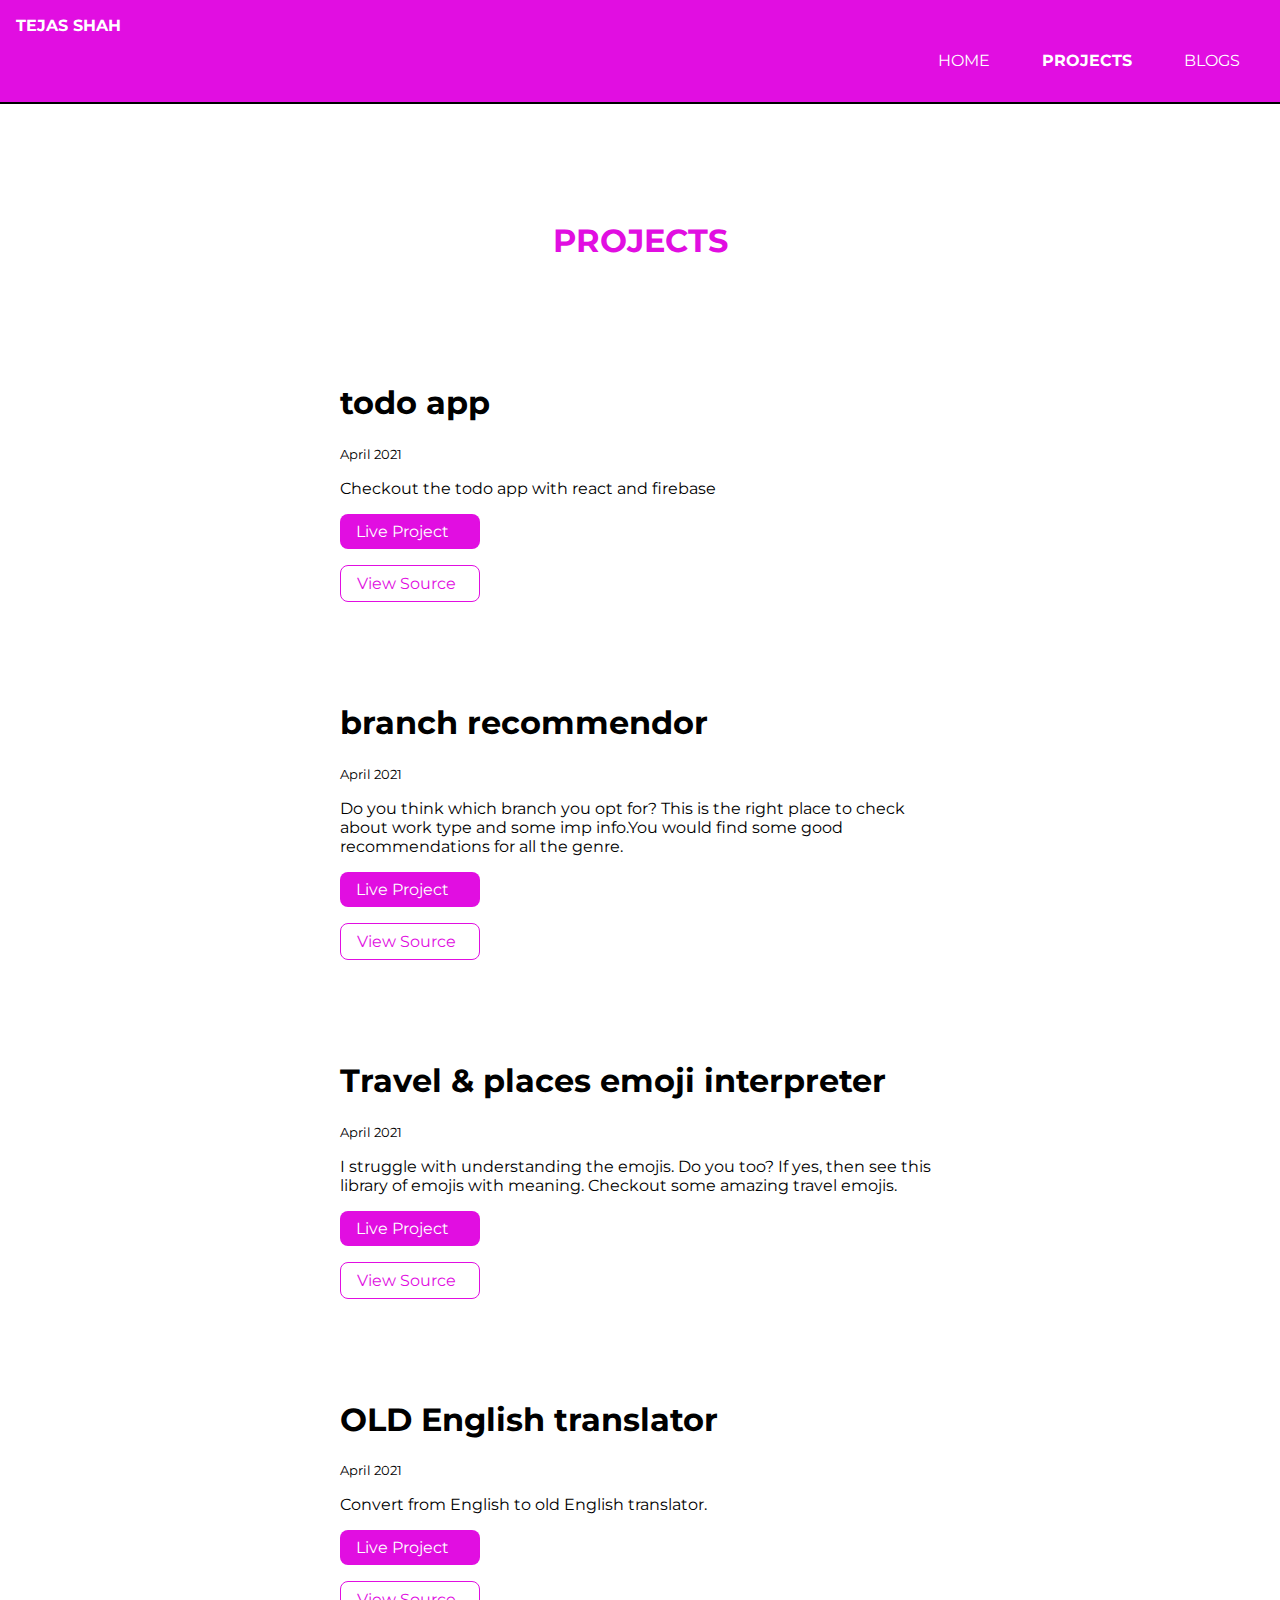
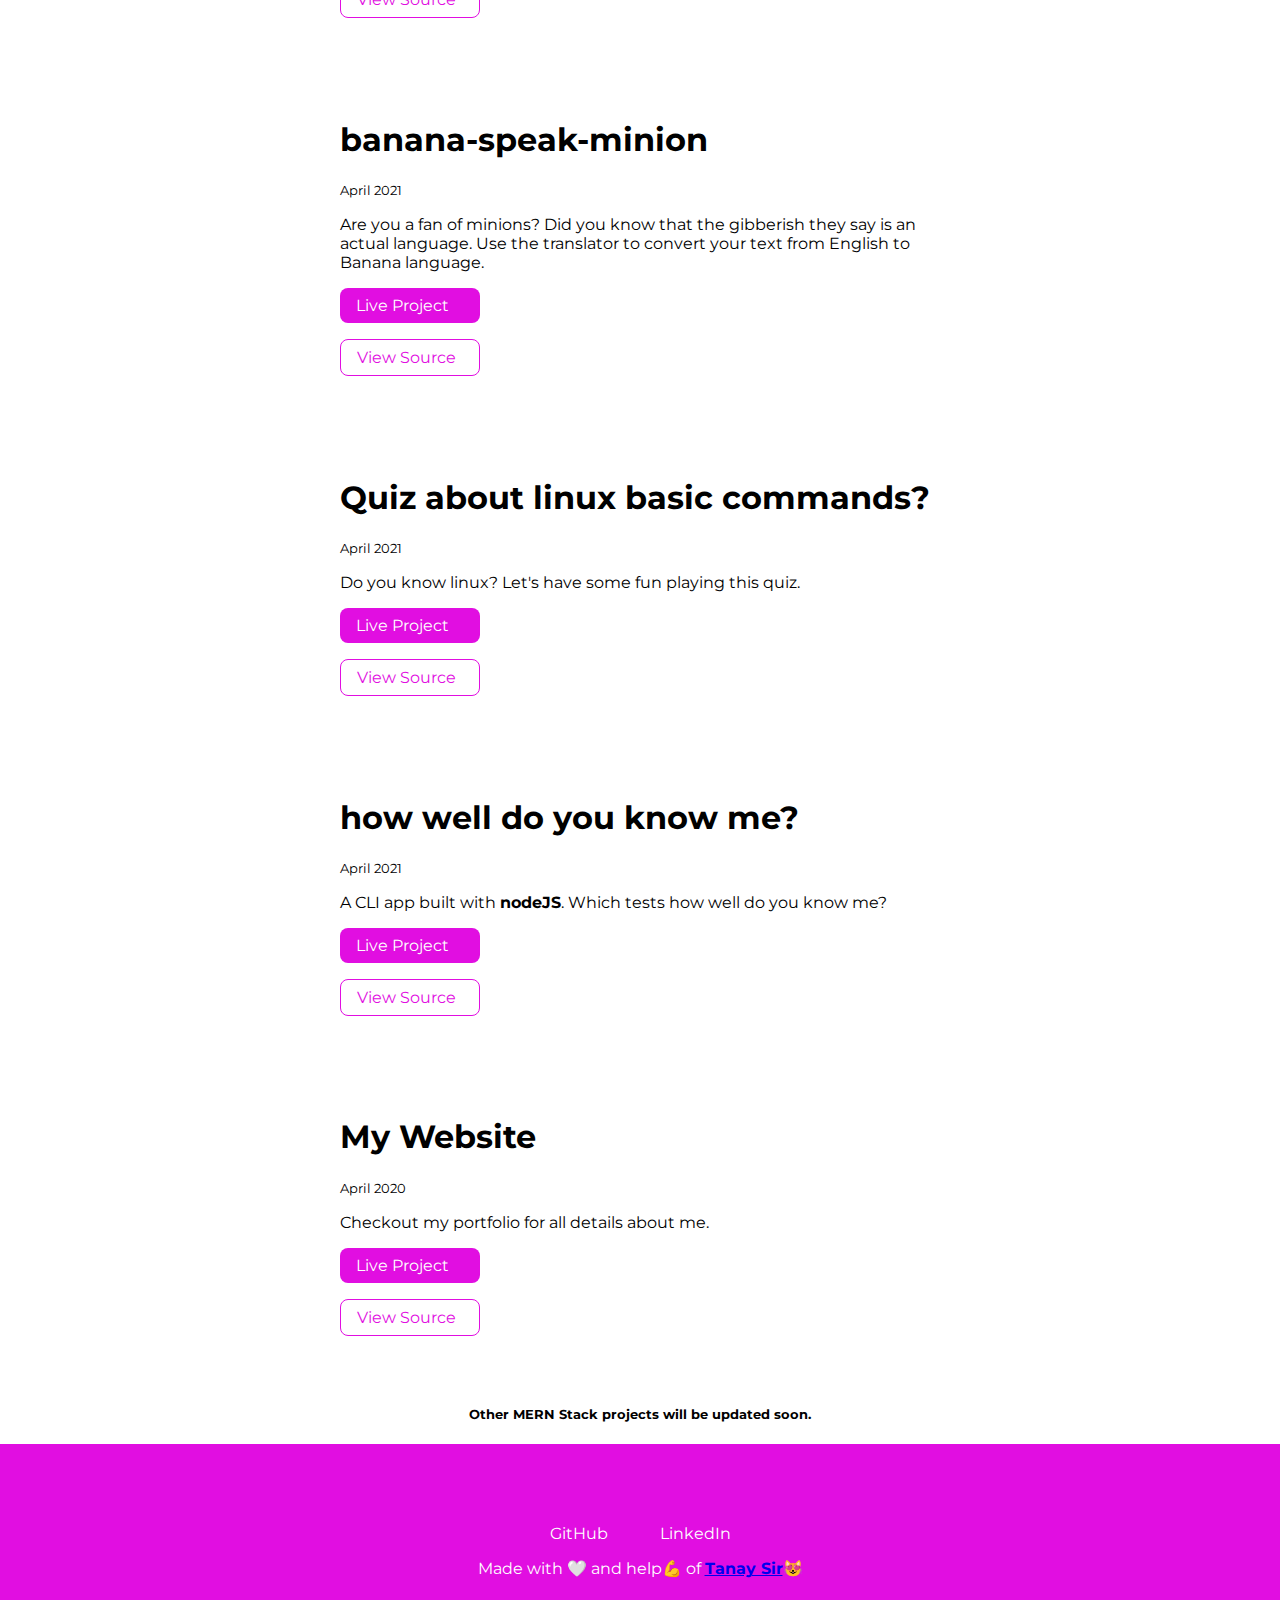
==== projects.html @ f5de3fc9 "Initial commit" ====
<!DOCTYPE html>
<html lang="en">
  <head>
    <meta charset="UTF-8" />
    <meta name="viewport" content="width=device-width, initial-scale=1.0" />
    <link href="./styles.css" rel="stylesheet" />
    <title>PROJECTS | TEJAS SHAH</title>
  </head>
  <body>
    <nav class="navigation container">
      <div class="nav-brand">TEJAS SHAH</div>
      <ul class="list-non-bullet nav-pills">
        <li class="list-item-inline">
          <a class="link" href="./index.html">HOME</a>
        </li>
        <li class="list-item-inline">
          <a class="link link-active" href="./projects.html">PROJECTS</a>
        </li>
        <li class="list-item-inline">
          <a class="link" href="./blogs.html">BLOGS</a>
        </li>
      </ul>
    </nav>

    <header class="hero">
      <h1 class="hero-heading">
        <span class="heading-inverted">PROJECTS</span>
      </h1>
    </header>

    <ul class="list-non-bullet">
      <li>
        <article class="showcase-list container container-center">
          <h1>todo app</h1>
          <small>April 2021</small>
          <p>Checkout the todo app with react and firebase</p>

          <a class="link link-primary" href="https://todo-app-da352.web.app/"
            >Live Project</a
          >
          <a
            class="link link-secondary"
            href="https://github.com/PUNITBATRA/todo"
            >View Source</a
          >
        </article>
      </li>

      <li>
        <article class="showcase-list container container-center">
          <h1>branch recommendor</h1>
          <small>April 2021</small>
          <p>
            Do you think which branch you opt for? This is the right place to
            check about work type and some imp info.You would find some good
            recommendations for all the genre.
          </p>

          <a class="link link-primary" href="https://70x5s.csb.app/"
            >Live Project</a
          >
          <a
            class="link link-secondary"
            href="https://codesandbox.io/s/inspiring-wave-70x5s"
            >View Source</a
          >
        </article>
      </li>

      <li>
        <article class="showcase-list container container-center">
          <h1>Travel & places emoji interpreter</h1>
          <small>April 2021</small>
          <p>
            I struggle with understanding the emojis. Do you too? If yes, then
            see this library of emojis with meaning. Checkout some amazing
            travel emojis.
          </p>

          <a class="link link-primary" href="https://go7t5.csb.app/"
            >Live Project</a
          >
          <a class="link link-secondary" href="https://codesandbox.io/s/go7t5"
            >View Source</a
          >
        </article>
      </li>

      <li>
        <article class="showcase-list container container-center">
          <h1>OLD English translator</h1>
          <small>April 2021</small>
          <p>Convert from English to old English translator.</p>

          <a
            class="link link-primary"
            href="https://oldenglishtranslator.netlify.app/"
            >Live Project</a
          >
          <a
            class="link link-secondary"
            href="https://github.com/PUNITBATRA/oldenglish-translator"
            >View Source</a
          >
        </article>
      </li>

      <li>
        <article class="showcase-list container container-center">
          <h1>banana-speak-minion</h1>
          <small>April 2021</small>
          <p>
            Are you a fan of minions? Did you know that the gibberish they say
            is an actual language. Use the translator to convert your text from
            English to Banana language.
          </p>

          <a
            class="link link-primary"
            href="https://banana-speak-minion.netlify.app/"
            >Live Project</a
          >
          <a
            class="link link-secondary"
            href="https://github.com/PUNITBATRA/banana-speak-minion"
            >View Source</a
          >
        </article>
      </li>
      <li>
        <article class="showcase-list container container-center">
          <h1>Quiz about linux basic commands?</h1>
          <small>April 2021</small>
          <p>Do you know linux? Let's have some fun playing this quiz.</p>

          <a
            class="link link-primary"
            href="https://replit.com/@Punit06/L1-P2?embed=1&output=1"
            >Live Project</a
          >
          <a
            class="link link-secondary"
            href="https://github.com/PUNITBATRA/Linux-quiz"
            >View Source</a
          >
        </article>
      </li>

      <li>
        <article class="showcase-list container container-center">
          <h1>how well do you know me?</h1>
          <small>April 2021</small>
          <p>
            A CLI app built with <strong>nodeJS</strong>. Which tests how well
            do you know me?
          </p>

          <a
            class="link link-primary"
            href="https://replit.com/@Punit06/L1-P1?embed=1&output=1"
            >Live Project</a
          >
          <a
            class="link link-secondary"
            href="https://github.com/PUNITBATRA/KnowMe-quiz"
            >View Source</a
          >
        </article>
      </li>

      <li>
        <article class="showcase-list container container-center">
          <h1>My Website</h1>
          <small>April 2020</small>
          <p>Checkout my portfolio for all details about me.</p>

          <a class="link link-primary" href="http://TEJAS SHAH.co/"
            >Live Project</a
          >
          <a
            class="link link-secondary"
            href="https://github.com/PUNITBATRA/PUNITBATRA"
            >View Source</a
          >
        </article>
        <h5 style="text-align: center">
          Other MERN Stack projects will be updated soon.
        </h5>
      </li>
    </ul>

    <footer class="footer">
      <ul class="social-links list-non-bullet">
        <li class="list-item-inline">
          <a class="link" href="https://github.com/devtejas"> GitHub </a>
        </li>
        <li class="list-item-inline">
          <a class="link" href="https://www.linkedin.com/in/devtejas">
            LinkedIn
          </a>
        </li>
      </ul>
      <p>
        Made with 🤍 and help💪 of
        <strong><a href="https://tanaypratap.com/">Tanay Sir</a></strong
        >😻
      </p>
    </footer>
  </body>
</html>
---- styles.css ----
@import url("https://fonts.googleapis.com/css2?family=Montserrat:wght@400;700&display=swap");
@import url("https://fonts.googleapis.com/css2?family=Montserrat:wght@400;700&display=swap");

:root {
  --primary-color: hsl(300, 88%, 47%);
  --off-white: #f3f4f6;
  --dark-gray: #6b7280;
}

body {
  font-family: "Montserrat", sans-serif;
  margin: 0px;
}

hr {
  margin: 2rem 0rem;
}

.margin-md {
  margin: 2rem;
}
.container {
  padding: 0rem 1rem;
}

.container-center {
  max-width: 600px;
  margin: auto;
}

.link {
  box-sizing: border-box;
  text-decoration: none;
  padding: 0.5rem 1rem;
}

.link-primary {
  background-color: var(--primary-color);
  border-radius: 0.5rem;
  color: white;
  display: block;
  max-width: 140px;
  margin: 1rem 1rem 1rem 0rem;
}

.link-secondary {
  color: var(--primary-color);
  border-radius: 0.5rem;
  border: 1px solid var(--primary-color);
  display: block;
  max-width: 140px;
  margin: 1rem 1rem 1rem 0rem;
}

.list-non-bullet {
  list-style: none;
  padding-inline-start: 0px;
}

.list-item-inline {
  display: inline;
  padding: 0rem 0.5rem;
}

/* nav */
.navigation {
  background-color: var(--primary-color);
  color: white;
  padding: 1rem;
  /* border-bottom-left-radius: 1rem; */
  border-bottom: 2px solid black;
}

.navigation .nav-brand {
  font-weight: bold;
}

.navigation .nav-pills {
  text-align: right;
}

.navigation .link {
  color: white;
}

.navigation .link-active {
  font-weight: bold;
}

.hero {
  padding: 2rem;
  padding-top: 5rem;
}

.hero .hero-img {
  max-width: 80%;
  width: 350px;
  display: block;
  margin: auto;
  border-radius: 50%;
}

.hero .hero-heading {
  text-align: center;
  padding-top: 1rem;
  color: var(--dark-gray);
}

.hero .hero-heading .heading-inverted {
  color: var(--primary-color);
}

/** sections **/

.section {
  padding: 2rem;
}

.section h1 {
  text-align: center;
}

.ow {
  background-color: var(--off-white);
}

/** footers **/

.footer {
  background-color: var(--primary-color);
  padding: 4rem 1rem;
  text-align: center;
  color: white;
  /* border-top-right-radius: 1rem; */
}

.footer .link {
  color: white;
}

.footer .footer-header {
  font-weight: bold;
  font-size: large;
}

.footer ul {
  padding-inline-start: 0px;
}

.showcase-list {
  padding: 2rem;
}

.showcase-blog {
  padding-bottom: 6rem;
}
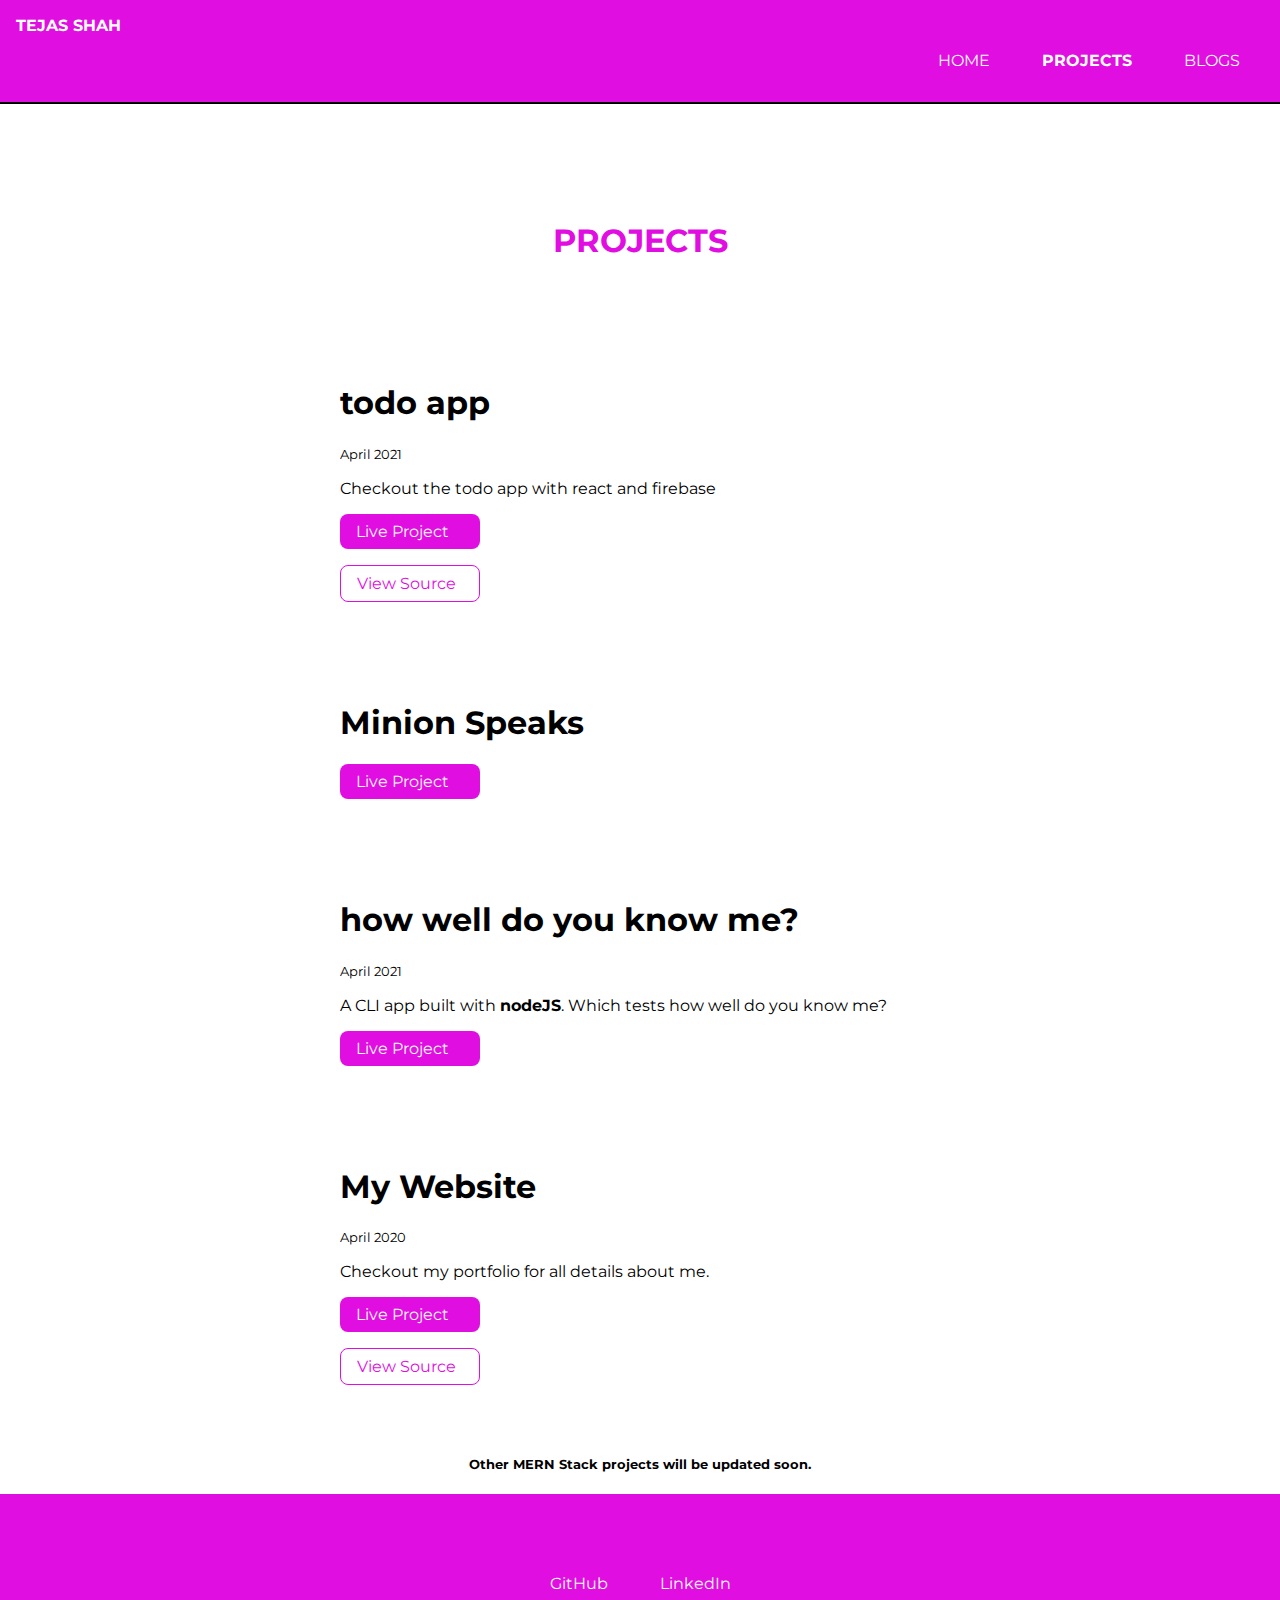
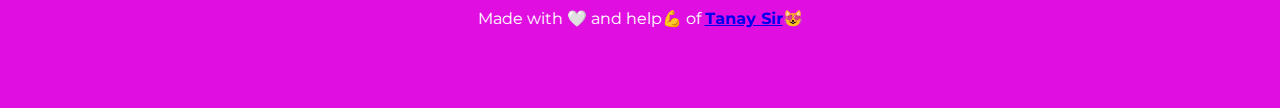
==== commit 55ce4b9b: "Update projects.html" ====
--- a/projects.html
+++ b/projects.html
@@ -40,108 +40,21 @@
           >
           <a
             class="link link-secondary"
-            href="https://github.com/PUNITBATRA/todo"
+            href="https://github.com/devTejas/todo"
             >View Source</a
           >
         </article>
       </li>
 
-      <li>
-        <article class="showcase-list container container-center">
-          <h1>branch recommendor</h1>
-          <small>April 2021</small>
-          <p>
-            Do you think which branch you opt for? This is the right place to
-            check about work type and some imp info.You would find some good
-            recommendations for all the genre.
-          </p>
-
-          <a class="link link-primary" href="https://70x5s.csb.app/"
-            >Live Project</a
-          >
-          <a
-            class="link link-secondary"
-            href="https://codesandbox.io/s/inspiring-wave-70x5s"
-            >View Source</a
-          >
-        </article>
-      </li>
 
       <li>
         <article class="showcase-list container container-center">
-          <h1>Travel & places emoji interpreter</h1>
-          <small>April 2021</small>
-          <p>
-            I struggle with understanding the emojis. Do you too? If yes, then
-            see this library of emojis with meaning. Checkout some amazing
-            travel emojis.
-          </p>
-
-          <a class="link link-primary" href="https://go7t5.csb.app/"
-            >Live Project</a
-          >
-          <a class="link link-secondary" href="https://codesandbox.io/s/go7t5"
-            >View Source</a
-          >
-        </article>
-      </li>
-
-      <li>
-        <article class="showcase-list container container-center">
-          <h1>OLD English translator</h1>
-          <small>April 2021</small>
-          <p>Convert from English to old English translator.</p>
-
-          <a
-            class="link link-primary"
-            href="https://oldenglishtranslator.netlify.app/"
-            >Live Project</a
-          >
-          <a
-            class="link link-secondary"
-            href="https://github.com/PUNITBATRA/oldenglish-translator"
-            >View Source</a
-          >
-        </article>
-      </li>
-
-      <li>
-        <article class="showcase-list container container-center">
-          <h1>banana-speak-minion</h1>
-          <small>April 2021</small>
-          <p>
-            Are you a fan of minions? Did you know that the gibberish they say
-            is an actual language. Use the translator to convert your text from
-            English to Banana language.
-          </p>
-
+          <h1>Minion Speaks</h1>
+          
           <a
             class="link link-primary"
             href="https://banana-speak-minion.netlify.app/"
             >Live Project</a
-          >
-          <a
-            class="link link-secondary"
-            href="https://github.com/PUNITBATRA/banana-speak-minion"
-            >View Source</a
-          >
-        </article>
-      </li>
-      <li>
-        <article class="showcase-list container container-center">
-          <h1>Quiz about linux basic commands?</h1>
-          <small>April 2021</small>
-          <p>Do you know linux? Let's have some fun playing this quiz.</p>
-
-          <a
-            class="link link-primary"
-            href="https://replit.com/@Punit06/L1-P2?embed=1&output=1"
-            >Live Project</a
-          >
-          <a
-            class="link link-secondary"
-            href="https://github.com/PUNITBATRA/Linux-quiz"
-            >View Source</a
           >
         </article>
       </li>
@@ -157,13 +70,8 @@
 
           <a
             class="link link-primary"
-            href="https://replit.com/@Punit06/L1-P1?embed=1&output=1"
+            href="https://replit.com/@devtejas/quiz#index.js?embed=1&output=1"
             >Live Project</a
-          >
-          <a
-            class="link link-secondary"
-            href="https://github.com/PUNITBATRA/KnowMe-quiz"
-            >View Source</a
           >
         </article>
       </li>
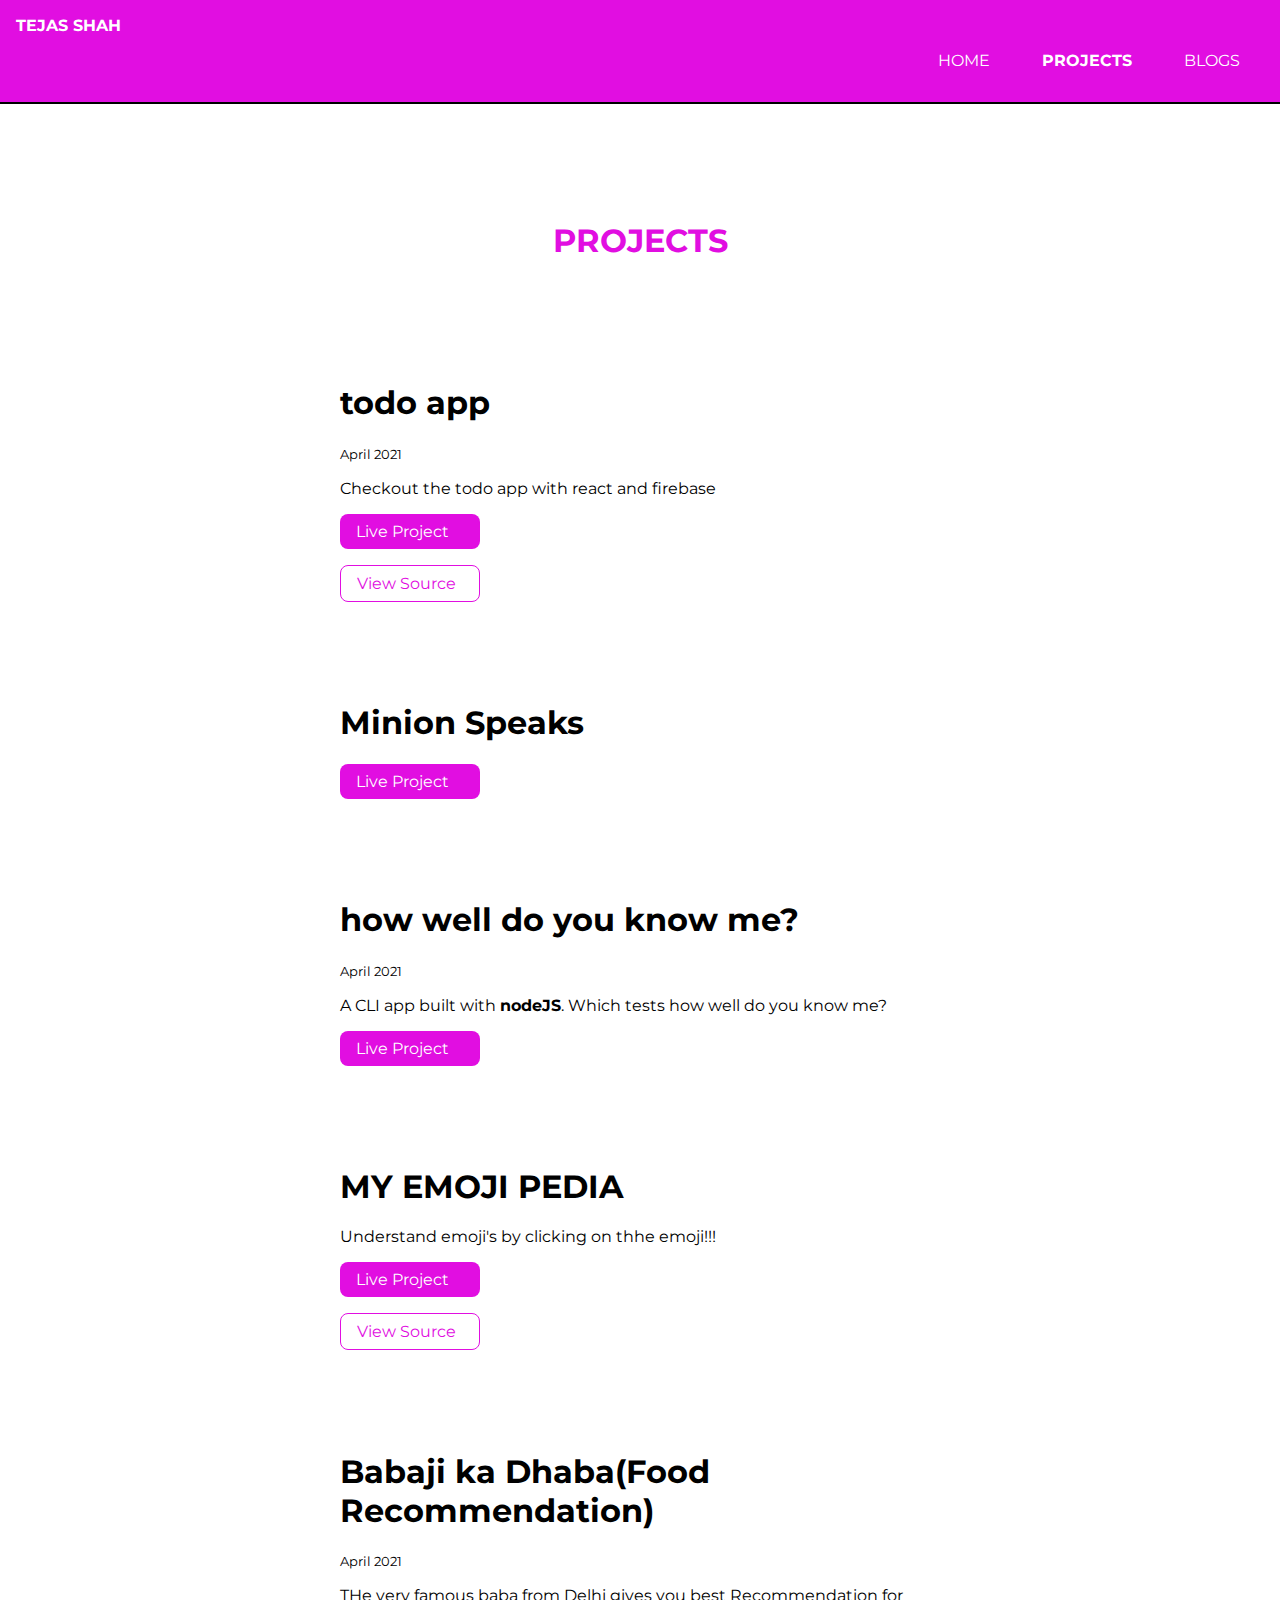
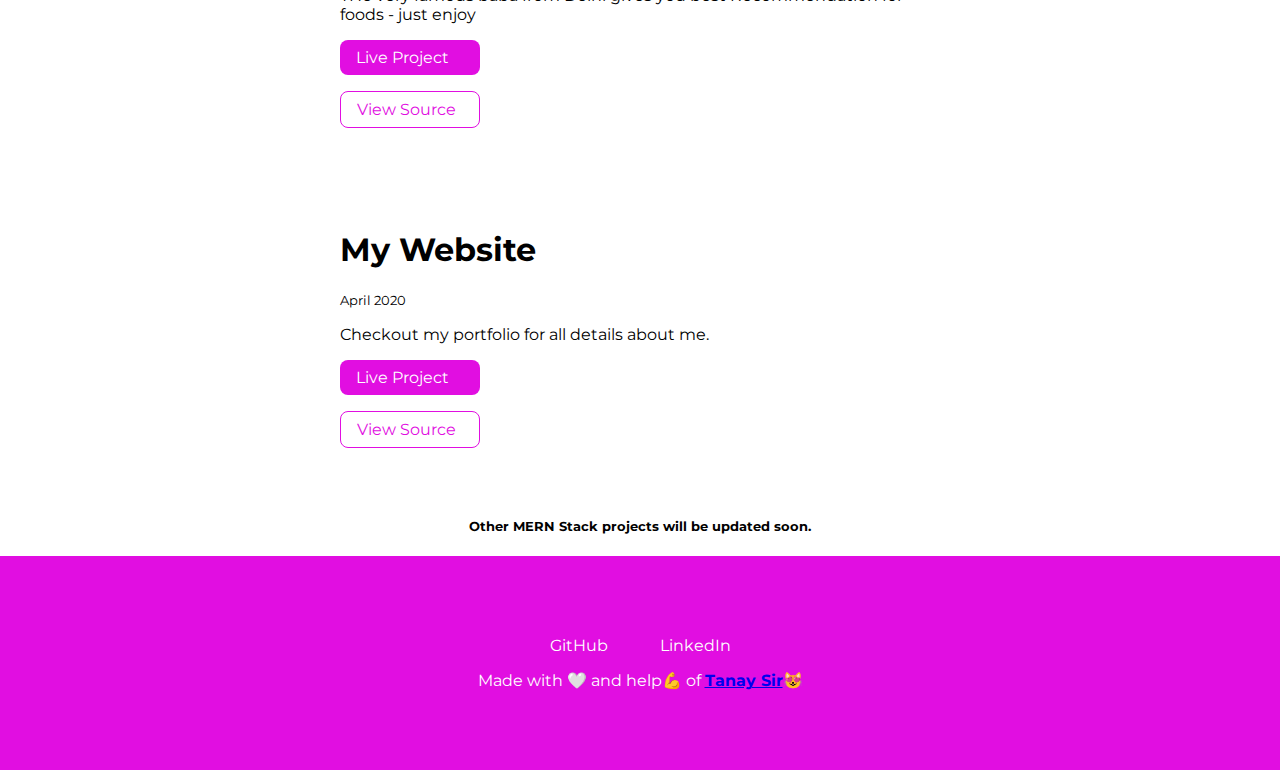
==== commit af86f7f1: "Update projects.html" ====
--- a/projects.html
+++ b/projects.html
@@ -75,6 +75,45 @@
           >
         </article>
       </li>
+      <li>
+        <article class="showcase-list container container-center">
+          <h1>MY EMOJI PEDIA</h1>
+          <p>
+            Understand emoji's by clicking on thhe emoji!!!
+          </p>
+
+          <a
+            class="link link-primary"
+            href="https://8sqlz.csb.app/"
+            >Live Project</a
+          >
+          <a
+            class="link link-secondary"
+            href="https://codesandbox.io/s/emoji-wale-babu-8sqlz"
+            >View Source</a
+          >
+        </article>
+      </li>
+      <li>
+        <article class="showcase-list container container-center">
+          <h1>Babaji ka  Dhaba(Food Recommendation)</h1>
+          <small>April 2021</small>
+          <p>
+            THe very famous baba from Delhi gives you best Recommendation for foods - just enjoy
+          </p>
+
+          <a
+            class="link link-primary"
+            href="https://3mein.csb.app/"
+            >Live Project</a
+          >
+          <a
+            class="link link-secondary"
+            href="https://codesandbox.io/s/baba-recommends-3mein"
+            >View Source</a
+          >
+        </article>
+      </li>
 
       <li>
         <article class="showcase-list container container-center">
@@ -82,12 +121,12 @@
           <small>April 2020</small>
           <p>Checkout my portfolio for all details about me.</p>
 
-          <a class="link link-primary" href="http://TEJAS SHAH.co/"
+          <a class="link link-primary" href="https://tejas-site.netlify.app/projects.html"
             >Live Project</a
           >
           <a
             class="link link-secondary"
-            href="https://github.com/PUNITBATRA/PUNITBATRA"
+            href="https://github.com/devtejas/tejas-site"
             >View Source</a
           >
         </article>
